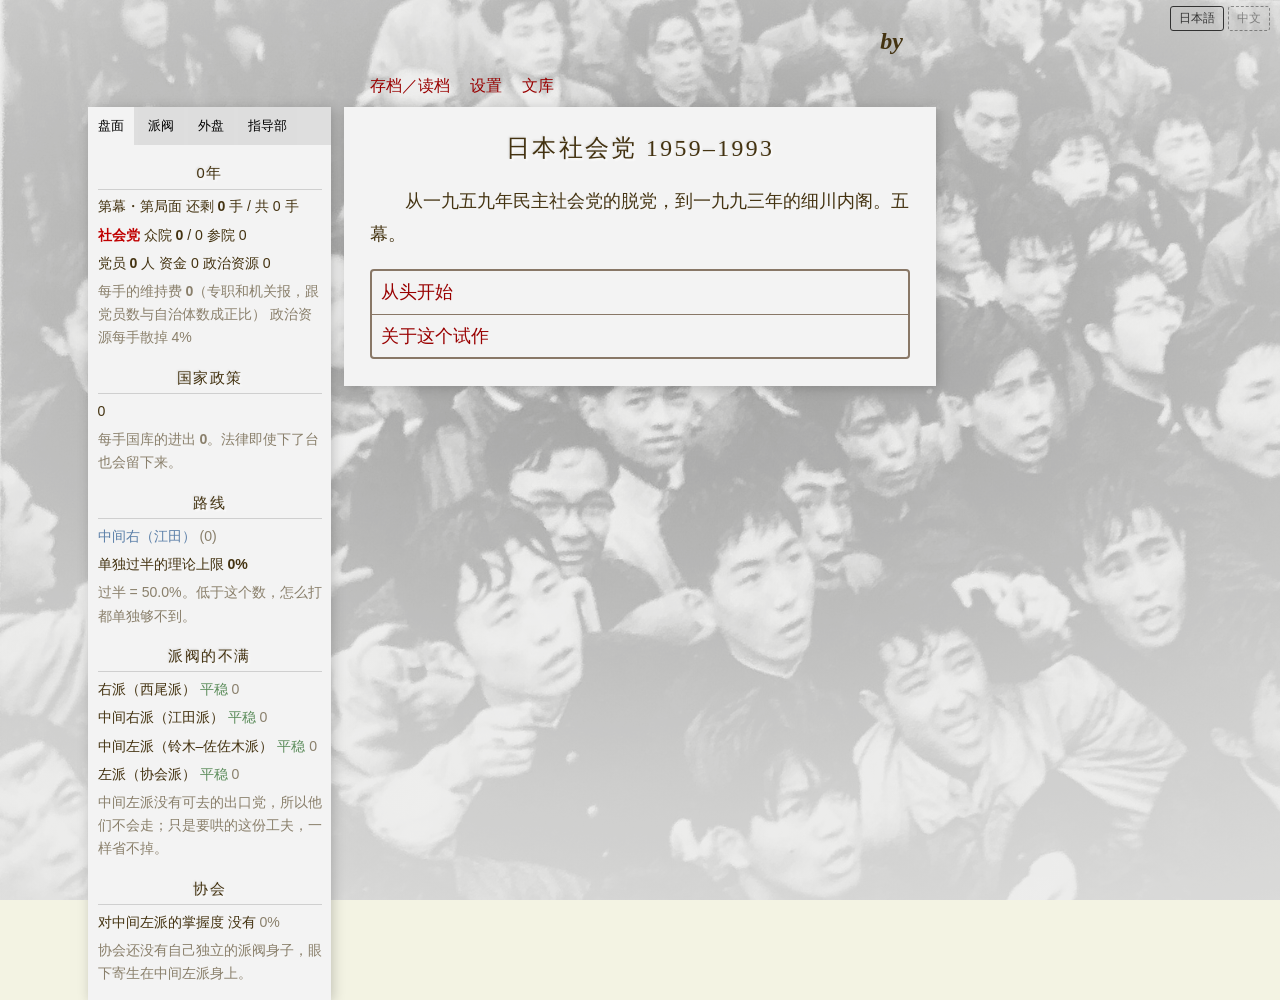
==== zh/index.html @ 24043fbb "日本社会党 1959–1993 ── 公開版（無音楽） DendryNexus で組んだ本体の生成物。日本語と中文の二言語。 挿入曲は商業録音のため、公開版からは外してある（絵はすべて入っている）。 " ====
<!DOCTYPE html>
<html lang="zh-Hans">
  <head>
    <meta charset="utf-8">
    <meta name="viewport" content="width=device-width, initial-scale=1">
    <meta prefix="ifiction: http://babel.ifarchive.org/protocol/iFiction/"
        property="ifiction:ifid" content="">
    <title>日本社会党 1959-1993 - Kuozhong</title>
    <link rel="stylesheet" type="text/css" href="game.css">
    <script src="jquery-1.11.1.min.js"></script>
    <script src="jsp-core.js"></script>
    <script src="jsp-leaders.js"></script>
    <script src="jsp-cabinet.js"></script>
    <script src="core.js"></script>
    <script src="game.js"></script>
    <script>window.JSP_AUDIO = "../audio/"; window.JSP_ART = "../art/"; window.JSP_LANG = "zh";</script>
<!-- jsp:i18n -->
    <style>
      #jsp-langbar { position: fixed; top: 6px; right: 10px; z-index: 9999;
        font: 12px/1.6 system-ui, sans-serif; opacity: .75; }
      #jsp-langbar:hover { opacity: 1; }
      .jsp-lang { display: inline-block; padding: 2px 8px; margin-left: 4px;
        border: 1px solid currentColor; border-radius: 3px;
        text-decoration: none; color: inherit; }
      .jsp-lang-on { opacity: .5; border-style: dashed; }
    </style>
    <div id="jsp-langbar"><a class="jsp-lang" href="../index.html" data-lang="ja">日本語</a><span class="jsp-lang jsp-lang-on">中文</span></div>
    <script>
      // 選んだ言語を覚えておき、次に入口へ来たときはそちらへ送る。
      // 「いま zh にいるのに ja へ飛ばす」ことが無いよう、
      // 移動するのは記憶と今いる場所が食い違うときだけにする。
      (function () {
        var HERE = "zh";
        var KEY = 'jsp-lang';
        try {
          var saved = localStorage.getItem(KEY);
          var links = document.querySelectorAll('a.jsp-lang');
          for (var i = 0; i < links.length; i++) {
            links[i].addEventListener('click', function () {
              try { localStorage.setItem(KEY, this.getAttribute('data-lang')); } catch (e) {}
            });
          }
          if (saved && saved !== HERE && !sessionStorage.getItem(KEY + '-moved')) {
            for (var j = 0; j < links.length; j++) {
              if (links[j].getAttribute('data-lang') === saved) {
                sessionStorage.setItem(KEY + '-moved', '1');
                location.replace(links[j].getAttribute('href'));
                return;
              }
            }
          }
          if (!saved) { localStorage.setItem(KEY, HERE); }
        } catch (e) {}
      }());
    </script>
  </head>
  <body>
    <div class="background" id="bg2">
    </div>

    <div class="background" id="bg1">
    </div>

    <div id="options" class="overlay" style="display: none;">
        <div class="overlay_top">
            <table>
                <tr>
                    <td>
                        <label for="audio_yes">开启音乐</label>
                    </td>
                    <td>
                        <input type="radio" id="audio_yes" name="audio" value="1" onclick="window.JSP.audioOn(true);">
                    </td>
                </tr>
                <tr>
                    <td>
                        <label for="audio_no">关闭音乐</label>
                    </td>
                    <td>
                        <input type="radio" id="audio_no" name="audio" value="0" onclick="window.JSP.audioOn(false);">
                    </td>
                </tr>
                <tr>
                    <td>
                        <label for="audio_volume">音量</label>
                    </td>
                    <td>
                        <input type="range" id="audio_volume" min="0" max="100" value="100" style="width:9em"
                               oninput="window.JSP.audioVol(this.value / 100);">
                    </td>
                </tr>
                <tr>
                    <td> <hr> </td>
                </tr>
                <tr>
                    <td>
                        <label for="backgrounds_yes">开启背景图</label>
                    </td>
                    <td>
                        <input type="radio" id="backgrounds_yes" name="backgrounds" value="1" onclick="window.enableBg();">
                    </td>
                </tr>
                <tr>
                    <td>
                        <label for="backgrounds_no">关闭背景图</label>
                    </td>
                    <td>
                        <input type="radio" id="backgrounds_no" name="backgrounds" value="0" onclick="window.disableBg();">
                    </td>
                </tr>
                <tr>
                    <td> <hr> </td>
                </tr>
                <tr>
                    <td>
                        <label for="animate_yes">开启动画</label>
                    </td>
                    <td>
                        <input type="radio" id="animate_yes" name="animate" value="1" onclick="window.enableAnimate();">
                    </td>
                </tr>
                <tr>
                    <td>
                        <label for="animate_no">关闭动画</label>
                    </td>
                    <td>
                        <input type="radio" id="animate_no" name="animate" value="0" onclick="window.disableAnimate();">
                    </td>
                </tr>
                <tr>
                    <td> <hr> </td>
                </tr>
                <tr>
                    <td>
                        <label for="animate_bg_yes">开启背景动画</label>
                    </td>
                    <td>
                        <input type="radio" id="animate_bg_yes" name="animate_bg" value="1" onclick="window.enableAnimateBg();">
                    </td>
                </tr>
                <tr>
                    <td>
                        <label for="animate_bg_no">关闭背景动画</label>
                    </td>
                    <td>
                        <input type="radio" id="animate_bg_no" name="animate_bg" value="0" onclick="window.disableAnimateBg();">
                    </td>
                </tr>
                <tr>
                    <td>
                        <button onclick="window.hideOptions();">关掉</button>
                    </td>
                </tr>
            </table>
        </div>
    </div>

    <div id="save" class="overlay" style="display: none;">
        <table id="saves_table" class="overlay_top">
            <tr>
                <td>Auto-0</td>
                <td>
                    <button class="b save_button" id="save_button_a0">存</button>
                </td>
                <td>
                    <button class="b delete_button" id="delete_button_a0">删</button>
                </td>
                <td class="save_info" id="save_info_a0"></td>
                <td>
                    <button class="b export_button" id="export_button_a0">导出</button>
                </td>
            </tr>
            <tr>
                <td>Auto-1</td>
                <td>
                    <button class="b save_button" id="save_button_a1">存</button>
                </td>
                <td>
                    <button class="b delete_button" id="delete_button_a1">删</button>
                </td>
                <td class="save_info" id="save_info_a1"></td>
                <td>
                    <button class="b export_button" id="export_button_a1">导出</button>
                </td>
            </tr>
            
            <tr>
                <td>0</td>
                <td>
                    <button class="b save_button" id="save_button_0">存</button>
                </td>
                <td>
                    <button class="b delete_button" id="delete_button_0">删</button>
                </td>
                <td class="save_info" id="save_info_0"></td>
                <td>
                    <button class="b export_button" id="export_button_0">导出</button>
                </td>
            </tr>
            <tr>
                <td>1</td>
                <td>
                    <button class="b save_button" id="save_button_1">存</button>
                </td>
                <td>
                    <button class="b delete_button" id="delete_button_1">删</button>
                </td>
                <td class="save_info" id="save_info_1"></td>
                <td>
                    <button class="b export_button" id="export_button_1">导出</button>
                </td>
            </tr>
            <tr>
                <td>2</td>
                <td>
                    <button class="b save_button" id="save_button_2">存</button>
                </td>
                <td>
                    <button class="b delete_button" id="delete_button_2">删</button>
                </td>
                <td class="save_info" id="save_info_2"></td>
                <td>
                    <button class="b export_button" id="export_button_2">导出</button>
                </td>
            </tr>
            <tr>
                <td>3</td>
                <td>
                    <button class="b save_button" id="save_button_3">存</button>
                </td>
                <td>
                    <button class="b delete_button" id="delete_button_3">删</button>
                </td>
                <td class="save_info" id="save_info_3"></td>
                <td>
                    <button class="b export_button" id="export_button_3">导出</button>
                </td>
            </tr>
            <tr>
                <td>4</td>
                <td>
                    <button class="b save_button" id="save_button_4">存</button>
                </td>
                <td>
                    <button class="b delete_button" id="delete_button_4">删</button>
                </td>
                <td class="save_info" id="save_info_4"></td>
                <td>
                    <button class="b export_button" id="export_button_4">导出</button>
                </td>
            </tr>
            <tr>
                <td>5</td>
                <td>
                    <button class="b save_button" id="save_button_5">存</button>
                </td>
                <td>
                    <button class="b delete_button" id="delete_button_5">删</button>
                </td>
                <td class="save_info" id="save_info_5"></td>
                <td>
                    <button class="b export_button" id="export_button_5">导出</button>
                </td>
            </tr>
            <tr>
                <td>6</td>
                <td>
                    <button class="b save_button" id="save_button_6">存</button>
                </td>
                <td>
                    <button class="b delete_button" id="delete_button_6">删</button>
                </td>
                <td class="save_info" id="save_info_6"></td>
                <td>
                    <button class="b export_button" id="export_button_6">导出</button>
                </td>
            </tr>
            <tr>
                <td>7</td>
                <td>
                    <button class="b save_button" id="save_button_7">存</button>
                </td>
                <td>
                    <button class="b delete_button" id="delete_button_7">删</button>
                </td>
                <td class="save_info" id="save_info_7"></td>
                <td>
                    <button class="b export_button" id="export_button_7">导出</button>
                </td>
            </tr>
            <tr>
                <td colspan="5">
                    <label for="import_save">导入存档文件：</label> <input type="file" id="import_save" onchange="window.JSP.importSave('import_save');"></input>
                </td>
            </tr>
            <tr>
                <td>
                    <button onclick="dendryUI.hideSaveSlots();">关掉</button>
                </td>
            </tr>
        </table>
    </div>

    <!-- Sprite stuff - feel free to comment out/remove if not using -->
    <div id="contentSpriteContainer">
        <div class="sprite" id="topLeftSprite"></div>
        <div class="sprite" id="topRightSprite"></div>

        <div class="sprite" id="bottomLeftSprite"></div>
        <div class="sprite" id="bottomRightSprite"></div>
    </div>

    <div id='page'>
        <div id="mid_panel">
            <header>
                <h1></h1>
                <h2></h2>

                <div id="header-links">
                    <!--<a id="stats-link" onclick="window.showStats();" href="#">Status</a>-->
                    <a onclick="dendryUI.showSaveSlots();" href="#">存档／读档</a>
                    <a onclick="dendryUI.showOptions();" href="#">设置</a>
                    <a onclick="return window.JSP.openLibrary();" href="#">文库</a>
                </div>
            </header>
<div id="tools_wrapper">
                <div id='stats_sidebar' class='tools left'>
                    <div class="tab_container">
                        <button class="tab_button active" id="main_tab" onclick="window.changeTab('status', 'main_tab');">盘面</button>
                        <button class="tab_button" id="politics_tab" onclick="window.changeTab('status.factions', 'politics_tab');">派阀</button>
                        <button class="tab_button" id="paramilitary_tab" onclick="window.changeTab('status.board', 'paramilitary_tab');">外盘</button>
                        <button class="tab_button" id="poll_tab" onclick="window.changeTab('status.leaders', 'poll_tab');">指导部</button>
                    </div>
                    <div id="qualities">
                    </div>
                </div>
            </div>

            <div id='content'>

            </div>

            <footer>
      <!--
      <p>
        <a onclick="window.showSaveSlots();" href="#">存档／读档</a>
        <a onclick="window.quickSave();" href="#">Quick Save</a>
        <a onclick="window.quickLoad();" href="#">Quick Load</a>
      </p>

      &copy; 2021 Autumn Chen.
      Made with <a href="https://github.com/aucchen/dendry">Dendry</a>.
      -->
            </footer>
        </div>
    </div>
  </body>
</html>
---- zh/game.css ----
body {
  font-family: "Minion Pro", Georgia, serif;
  /*font-size: 1.125em;*/
  background-color: #f3f3e3;
  padding: 0;
  line-height: 155%;
  overflow-y: scroll;
}
header, #content, footer {
  color: #431;
  max-width: 540px;
  margin: 0 auto;
  overflow: auto;
}
footer {
  margin-top: 1em;
  font-size: 0.8em;
  position: relative;
}
footer a {
  padding-right: 1em;
}
header {
  text-align: right
}
#header-links {
  text-align: left;
  float: left;
  display: inline-block;
  margin-bottom: 0.5em;
}
#header-links a {
  padding-right: 1em;
}

/* This is mostly copied from undum. */
#mid_panel {
  margin: 0 16rem;
}
#page {
  margin: 0 auto;
  position: relative;
}
#tools_wrapper {
  position: absolute;
  width: 100%;
  max-width: 69em;
  left: 0;
  right: 0;
  margin: 0 auto;
}
.tools {
  padding: 0.6em;
  width: 14rem;
  color: #431;
  background-color: #f3f3f3;
  box-shadow: 2px 2px 12px rgba(0, 0, 0, 0.2);
}
.tools.left {
  float: left;
  left: 0.4em;
}
.tools.right {
  float: right;
  right: 0.4em;
}
#qualities {
  text-indent: 0;
  line-height: 1.3em;
}
#qualities p {
  text-indent: 0;
}
#qualities h1 {
  font-size: 1.1em;
  font-weight: normal;
  text-align: center;
  text-transform: uppercase;
  letter-spacing: 0.1em;
  text-shadow: rgba(255, 255, 255, 0.75) 2px 2px 2px,
               rgba(0, 0, 0, 0.1) -1px -1px 2px;
}
#qualities h1 + p:first-line {
  font-weight: normal;
}
/* smaller screens: hide left margin */
@media screen and (max-width: 1200px) {
  .tools {
      margin-right: 0.4em;
      margin-left: 0.4em;
  }
  #mid_panel {
      margin-right: 0.4em;
  }
}
/* mobile: move the stat box to the top if the screen is too small,
 * and reduce font size slightly. */
@media screen and (max-width: 560px) {
  #page {
      position: static;
  }
  #content {
      position: static;
      font-size: 1.05em;
      line-height: 160%;
      padding: 1em 1em 1.5em 1em;
  }
  #qualities {
      font-size: 1em;
  }
  #tools_wrapper {
    position: static;
  }
  .tools {
      width: 90%;
      margin: 2em 0 1em 0;
      margin: 0.4em;
  }
  .tools.left {
      float: none;
      left: 0;
  }
  .tools.right {
      float: none;
      right: 0;
  }
  #mid_panel {
      margin: 0 auto;
  }

  /* cards are smaller on mobile */
  .card-img {
    height: 125px;
    width: 100px;
  }
  a.card {
    width: 100px;
    height: 125px;
    border: 8px solid #ccc;
    margin-bottom: 0.5em;
    position: relative;
  }
  div.blank-card {
    width: 100px;
    height: 125px;
    border: 8px solid #ccc;
    margin-bottom: 0.5em;
  }
  .card-in-hand, .pinned-card, .deck {
    max-width: 120px;
    margin-right: 1em;
    vertical-align: top;
  }
}

}



header h1, header h2 {
  display: inline-block;
  font-weight: normal;
  margin: 0;
  font-size: 1em;
}
header h1 {
  font-weight: bold;
}
header h2:before {
  content: "by";
  font-style: italic;
  padding: 0 0.3em 0 0;
}
#content {
  position: relative;
  background-color: #f3f3f3;
  font-size: 1.1em;
  padding: 1em 1.5em 1.5em 1.5em;
  box-shadow: 2px 2px 12px rgba(0, 0, 0, 0.2);
}
#content #read-marker {
  border: none;
  border-top: 1px solid #000;
  height: 1px;
  width: 20%;
  position: center;
}
#content h1:first-child {
  margin-top: 0.5em;
}
#content h1 {
  margin: 2em 0 1em 0;
  font-size: 1.35em;
  font-weight: normal;
  text-align: center;
  text-transform: uppercase;
  letter-spacing: 0.1em;
  text-shadow: rgba(255, 255, 255, 0.75) 2px 2px 2px,
               rgba(0, 0, 0, 0.1) -1px -1px 2px;
}
a {
  color: #900;
  text-decoration: none;
}
p {
  margin: 0;
  margin-bottom: 1em;
  text-indent: 1em;
}
#content h1 + p {
  text-indent: 0;
}
#content h1 + p:first-line {
  font-weight: bold;
}
#content h1 + p:first-letter {
  position: relative;
  padding-top: 0.16em;
  display: block;
  float: left;
  font-weight: normal;
  font-size: 3.2em;
  line-height: 0.75em;
}
p.game-over {
  border: 2px solid #bbb;
  padding: 0.5em;
  margin: 0.5em 0 0 0;
  border-radius: 4px;
  color: #999;
}
ul.choices {
  border: 2px solid #876;
  padding: 0;
  margin: 0.25em 0 0 0;
  list-style-type: none;
  border-radius: 4px;
}
ul.choices li {
  border-bottom: 1px solid #876;
  padding: 0.5em;
}
ul.choices li div.subtitle {
  margin-left: 2em;
  font-style: italic;
}
ul.choices li.unavailable {
  color: #999;
  background-color: rgba(0, 0, 0, 0.1) !important;
  cursor: default !important;
}
ul.choices li:hover {
  background-color: rgba(0, 0, 0, 0.05);
  cursor: pointer;
}
ul.choices li:last-child {
  border-bottom: none;
}
ul.choices a {
  text-decoration: none;
}
blockquote {
  margin: 1em 2em;
}
blockquote.attribution {
  margin-left: 4em;
}
blockquote + blockquote.attribution {
  margin-top: -1em;
}

/* tabs */
.tab_container {
    background-color: #dedede;
    margin-top: -0.6em;
    margin-left: -0.6em;
    margin-right: -0.6em;
}
.tab_button {
    font-family: "Minion Pro", Georgia, serif;
    background-color: #ddd;
    /*float: left;*/
    border: none;
    outline: none;
    padding: 10px;
}
.tab_button.active {
    background-color: #f3f3f3;
}
.tab_button:hover {
    background-color: #ececec;
}


.overlay {
    background: rgba(0,0,0,0.7);
    display: none;
    position: fixed;
    width: 100%;
    height: 100%;
    top: 0;
    right: 0;
    bottom: 0;
    left: 0;
    z-index: 2;
    overflow: scroll;
}
.overlay_top {
    position: relative;
    max-width: 540px;
    margin: 100px auto;
    background: rgba(50,50,50,0.7);
    border: 2px solid;
    color: white;
}
.save_info {
    min-width: 10em;
}
.background {
    position: fixed;
    width: 100%;
    height: 100%;
    top: 0;
    right: 0;
    bottom: 0;
    left: 0;
    background-color: #f3f3e3;
    background-repeat: no-repeat;
    background-attachment: fixed;
    background-size: cover;
    overflow: hidden;
}
/*
 * This is used for overlaying transparencies
 * only transition on fade-in
 * */
#bg2 {
    z-index: -100;
}
#bg1 {
    z-index: -99;
}
.b {
}
.save_button {
}
.delete_button {
}

/*
 * Card stuff for dendrynexus
 * 
 */

ul.decks, ul.hand, ul.pinned-cards {
  list-style: none;
  padding-left: 0;
}

.hand {

}

.pinned-cards {

}

.deck {

}

a.card {
  display: inline-block;
  width: 120px;
  height: 150px;
  box-shadow: 5px 5px 10px rgba(0, 0, 0, 0.2);
  border: 10px solid #ccc;
  margin-bottom: 0.5em;
  position: relative;
  /* 写真の寄せ（下の transform）を札の外へ出さない */
  overflow: hidden;
}
a.card:hover {
  box-shadow: 10px 10px 10px rgba(0, 0, 0, 0.2);
  left: -5px;
  top: -5px;
}
div.blank-card {
  display: inline-block;
  width: 120px;
  height: 150px;
  background-color: #ddd;
  border: 10px solid #ccc;
  margin-bottom: 0.5em;
}

.card-in-hand, .pinned-card, .deck {
  display: inline-block;
  position: relative;
  max-width: 150px;
  margin-right: 1em;
  vertical-align: top;
}

/* TODO: unavailable card */
.unavailable-card {
  color: #999;
  background-color: rgba(0, 0, 0, 0.1) !important;
  cursor: default !important;
}

.card-caption {
  text-align: center;
  display: block;
  font-size: 1em;
}

.card-tooltip {
  position: absolute;
  visibility: hidden;
  width: 150px;
  max-width: 200px;
  font-size: 0.9em;
  z-index: 2;
  padding: 0.2em;
  border: 1px solid;
  background-color: #eee;
  left: 105%;
}

.card-img {
  height: 150px;
  width: 120px;
  object-fit: cover;
  /* 札は 4:5。写真は 3:4 のことが多く、真ん中で切ると顔が切れる。
     少し上寄りに切る。生成した絵は最初から 4:5 なので影響を受けない。 */
  object-position: center 28%;
}

a.card:focus .card-tooltip, a.card:hover .card-tooltip {
  visibility: visible;
  position: absolute;
}

/* Unlike cards, face images can have different sizes. */
.face-figure {
  display: inline-block;
  border: 5px solid #ccc;
  float: right;
  max-width: 150px;
  max-height: 180px;
  margin: 1em;
}
.face-image {
  width: 140px;
  object-fit: cover;
}
/* ui/browser.js が付ける class は face-img であって face-image ではない。
   雛形の規則が当たっていないので、こちらで当てる。max-width が無いと
   大きい写真が face-figure をはみ出す。 */
.face-img {
  display: block;
  /* 雛形の末尾に img { max-width:100%; max-height:100% } がある。
     face-figure は float の縮み幅なので、親の幅が子の幅で決まり、
     子が親の 100% を見ると両方 0 に潰れる。ここで打ち消す。 */
  max-width: none;
  max-height: none;
  width: 140px;
  height: 170px;
  object-fit: cover;
  object-position: center 28%;
}

/*
 * sprite stuff- feel free to comment out/remove if not using
 */
img {
    max-width: 100%;
    max-height: 100%;
}
#contentSpriteContainer {
  position: fixed;
  width: 100%;
  height: 100%;
  max-width: 62em;
  left: 0;
  right: 0;
  margin: 0 auto;
  z-index: -97;
}
.sprite {
    position: absolute;
    width: 180px;
}
#topLeftSprite {
    float: left;
    top: -1em;
    left: 0.4em;
}
#topRightSprite {
    float: right;
    top: -1em;
    right: 0.4em;
}
#bottomLeftSprite {
    float: left;
    left: 0.4em;
    top: 50%;
}
#bottomRightSprite {
    float: right;
    right: 0.4em;
    top: 50%;
}



/* ══════════════════════════════════════════════════════════
   日本語向けの上書き。テンプレートの欧文組版を無効化する。
   このファイルは + 付きなのでビルドで上書きされない。
   ══════════════════════════════════════════════════════════ */
body, #content, #qualities, #qualities_right {
  font-family: "Hiragino Mincho ProN", "Yu Mincho", "YuMincho",
               "Noto Serif JP", "MS PMincho", serif;
}
/* 欧文のドロップキャップと先頭行ボールドは日本語では意味を成さない */
#content h1 + p:first-letter {
  float: none;
  display: inline;
  font-size: inherit;
  line-height: inherit;
  padding-top: 0;
  position: static;
}
#content h1 + p:first-line { font-weight: normal; }
#content p { text-indent: 1em; line-height: 1.9; }
#content h1 + p { text-indent: 1em; }
#content h1 { letter-spacing: .12em; }

/* 状態欄は等幅寄りで、詰めて読ませる */
#qualities, #qualities_right {
  font-family: "Hiragino Kaku Gothic ProN", "Yu Gothic", "Noto Sans JP",
               "Meiryo", sans-serif;
  font-size: .88em;
  line-height: 1.65;
}
#qualities p, #qualities_right p { text-indent: 0; margin: .35em 0; }
#qualities h1, #qualities_right h1 {
  font-size: 1.05em; letter-spacing: .1em; margin: 1.1em 0 .4em;
  border-bottom: 1px solid rgba(0,0,0,.15); padding-bottom: .2em;
}
.tab_button { font-family: inherit; }

/* ── 主画面の前面（原ゲームの main.scene.dry の作りを移植した） ── */
.frontpage { margin: 0 0 1.1em 0; }
.frontpage p { margin: 0 0 .45em 0; line-height: 1.55; }
.frontpage p:empty { display: none; }
.frontpage .world { font-size: .96em; opacity: .85; border-left: 2px solid rgba(0,0,0,.18); padding-left: .7em; }
.frontpage .party { font-size: .94em; }
.frontpage .line  { font-size: .92em; opacity: .9; }


/* ══════════════════════════════════════════════════════════
   写真の見え方を揃える。
   絵は三種類ある ── 人物・場所・出来事の写真と、
   tools/gen-card-art.mjs が作る幾何の面である。
   後者は山札の色で意味を持たせてあるので、色を落としてはいけない。
   だから写真だけを src の道で選ぶ。
   ══════════════════════════════════════════════════════════ */

/* ══════════════════════════════════════════════════════════
   背景（#bg1 / #bg2）

   背景は雰囲気であって絵ではない。本文の面（#content）は不透明なので
   出るのは左右の余白だけだが、そこで色が主張すると読む邪魔になる。
   白黒に寄せて、上から地の色の紗を掛ける。

   危機のあいだは jsp-core.js の scenery() が body に .jsp-crisis を付ける。
   絵そのものを差し替えたうえで、締め方も変える ── 暗く、赤に寄せる。
   一手の刻みが四半期から一か月に落ちたことが、字を読む前に分かるように。
   ══════════════════════════════════════════════════════════ */
.background {
  filter: grayscale(.92) contrast(.86) brightness(1.05);
  transition: filter .6s ease;
}
#bg1::after,
#bg2::after {
  content: '';
  position: absolute;
  inset: 0;
  background: radial-gradient(125% 95% at 50% 32%,
              rgba(243, 243, 227, .58) 0%,
              rgba(243, 243, 227, .84) 58%,
              rgba(243, 243, 227, .96) 100%);
  transition: background .6s ease;
}

body.jsp-crisis .background {
  filter: grayscale(1) contrast(1.3) brightness(.72);
}
body.jsp-crisis #bg1::after,
body.jsp-crisis #bg2::after {
  background: radial-gradient(125% 95% at 50% 32%,
              rgba(120, 26, 22, .26) 0%,
              rgba(58, 16, 14, .62) 55%,
              rgba(26, 9, 8, .88) 100%);
}
/* 本文の縁にも危機を出す。余白の暗さだけだと、画面の狭い機械で分からない。 */
body.jsp-crisis #content {
  box-shadow: 0 0 0 1px rgba(178, 58, 52, .55),
              2px 2px 18px rgba(70, 16, 13, .45);
}

/* 党章は意匠と文字の二段組み。札には意匠だけを出す。
   透過の png なので、地を敷かないと札に穴が開いて見える。 */
img[src$="art/motif/toki.png"] {
  transform-origin: 50% 30%;
  transform: scale(1.85);
  background: #ded9c6;
}

/* 写真は白黒に揃える。集めた写真は撮られた年が三十年ぶんに散っていて、
   色のあるものと無いものが混ざる。並べたときに一番目立つ差がそこなので、
   まずこれを消す。幾何の面には掛からない。 */
img[src*="art/leaders/"],
img[src*="art/places/"],
img[src*="art/events/"],
img[src*="art/motif/"] {
  filter: grayscale(1) contrast(1.06);
}

/* 顔の枠も、はみ出しを切る */
.face-figure { overflow: hidden; }

/* ── 台紙ごと写っているものを寄せて、枠を画面の外へ出す ──
   結党二十周年記念の写真集から来た五枚は、楕円の窓に嵌めた体裁で、
   四隅に台紙の白が残る。札は四隅まで見えるので、そこだけが浮く。
   三宅・岡田は刷り物の白縁が写り込んでいる。
   倍率は一枚ずつ目で決めた。元が幅 400px、出るのは 120px なので、
   一・五倍まで寄せても粗くはならない。 */
img[src$="art/leaders/suzuki.png"],
img[src$="art/leaders/sasaki.png"],
img[src$="art/leaders/narita.png"],
img[src$="art/leaders/kono.png"]    { transform: scale(1.30); }
img[src$="art/leaders/asanuma.jpg"] { transform: scale(1.24); }
img[src$="art/leaders/wada.png"]    { transform: scale(1.52); }
img[src$="art/leaders/miyake.jpg"]  { transform: scale(1.28); }
img[src$="art/leaders/okada.jpg"]   { transform: scale(1.26); }

/* 向坂逸郎だけは書斎の座像で、他が全部胸から上なのに一枚だけ引きの絵になる。
   顔の位置を指しておいて、そこへ寄せる。元を幅 1200px で取り直してあるので、
   三倍近く寄せても粗くならない（tools/art/leaders.json の width）。 */
/* ── 網点で刷ったものを、少しだけぼかす ──
   飛鳥田・曽禰・上田の三枚と、中日新聞の切り抜きは、写真ではなく
   印刷物を写したもので、網点がそのまま残っている。他は連続階調なので、
   並べるとここだけ質感が違う。札は 120px で出るから元の三分の一に
   縮むが、そのときに網点が干渉縞になる。縮める前に半画素ぼかして潰す。
   山花秀雄は網点ではなく粗い新聞紙の走査で、白く飛んでいる。
   こちらは締めるほうを強くする。 */
img[src$="art/leaders/asukata.png"],
img[src$="art/leaders/sone.jpg"],
img[src$="art/leaders/ueda.png"] {
  filter: grayscale(1) contrast(1.06) blur(.45px);
}
img[src$="art/motif/kyodo67.jpg"] {
  filter: grayscale(1) contrast(1.02) blur(.5px);
}
img[src$="art/leaders/yamahana_h.jpg"] {
  filter: grayscale(1) contrast(1.2) blur(.35px);
  transform: scale(1.12);
}

/* 上原康助だけは二〇一二年の屋外の写真で、アロハに首飾りという
   出で立ちである。他が全部一九五〇〜六〇年代の正装なので、そこだけ浮く。
   自由に使える別の写真は無いので、顔まで寄せて服を枠の外へ出す。 */
img[src$="art/leaders/uehara.jpg"] {
  transform-origin: 50% 26%;
  transform: scale(1.7);
}

/* ── 通用札の面。寄せどころのあるものだけ指す ── */

/* 帝国議会議事堂の議場は刷り物で、白縁と英字の説明が焼き込んである。
   縁と説明を枠の外へ出す。 */
img[src$="art/motif/honkaigi.jpg"] {
  transform-origin: 50% 42%;
  transform: scale(1.35);
}

/* 一九五二年の空撮は引きが強い。議事堂は右上寄りにあるので、そこへ寄せる。 */
img[src$="art/motif/gijido52.jpg"] {
  transform-origin: 66% 34%;
  transform: scale(2);
}

/* 憲法の原本は署名の頁。中央切りだと大臣の名前の列だけになるので、
   御名と御璽の側を残す。 */
img[src$="art/motif/kenpou.jpg"] { object-position: 76% center; }

/* 団地は右側に棟が並ぶ。中央切りだと工事中の空き地になる。 */
img[src$="art/motif/danchi.jpg"] { object-position: 68% center; }

img[src$="art/leaders/sakisaka.jpg"] {
  /* object-position は cover のはみ出しぶんしか動かせない。この写真は
     縦のはみ出しが 25px しかないので、縦の寄せは効かない。
     寄せの中心は transform-origin で指す。 */
  transform-origin: 67% 26%;
  transform: scale(2.2);
}


/* ── 携帯での脇柱 ── jsp-mobile-sidebar
 * 雛形の携帯向けの規則は脇柱を本文の上に積むので、
 * 番号を数えるだけで一画面半スクロールしてから
 * 選択肢に到ることになる。高さを切って中を巻かせる。
 */
@media screen and (max-width: 560px) {
  #stats_sidebar {
    max-height: 38vh;
    overflow-y: auto;
    -webkit-overflow-scrolling: touch;
  }
  /* 指で押すので、選択肢の当たりを広く取る */
  #content li a { display: inline-block; padding: 0.25em 0; }
}


/* ══════════════════════════════════════════════════════════
   中文版的字体上书き。game.css の末尾に足される。
   雛形の欧文組版と、日本語向けの明朝指定を、両方とも上書きする。
   ══════════════════════════════════════════════════════════ */
body, #content, #qualities, #qualities_right {
  font-family: "Songti SC", "SimSun", "Noto Serif CJK SC", "Source Han Serif SC",
               "Noto Serif SC", serif;
}

/* 中文里没有首字下沉这套排法，跟日文版一样关掉 */
#content h1 + p:first-letter {
  float: none;
  display: inline;
  font-size: inherit;
  line-height: inherit;
  padding-top: 0;
  position: static;
}
#content h1 + p:first-line { font-weight: normal; }

/* 中文段首缩进两格 */
#content p { text-indent: 2em; line-height: 1.9; }
#content h1 + p { text-indent: 2em; }
#content h1 { letter-spacing: .1em; }

/* 状态栏用黑体，收紧了读 */
#qualities, #qualities_right {
  font-family: "PingFang SC", "Microsoft YaHei", "Noto Sans CJK SC",
               "Source Han Sans SC", "Noto Sans SC", sans-serif;
  font-size: .88em;
  line-height: 1.65;
}
#qualities p, #qualities_right p { text-indent: 0; margin: .35em 0; }
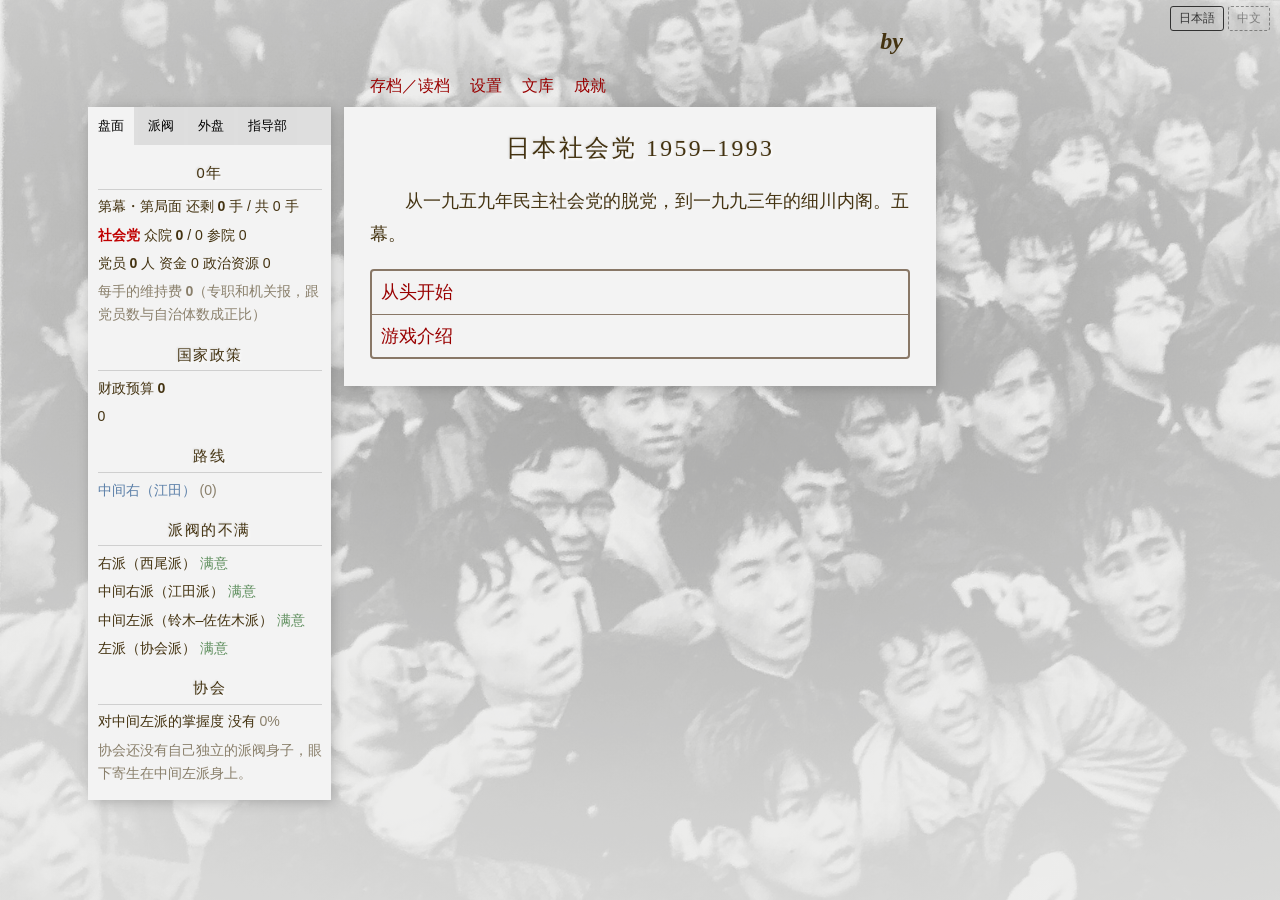
==== commit b4180bee: "実績を二十八件にして、絵と説明を付ける これまで award() で七件ほど渡していたが、一覧が無く、名も説明も 画面のどこにも出なかった。原ゲーム（originn0/dynamic_social_d" ====
--- a/zh/index.html
+++ b/zh/index.html
@@ -321,6 +321,7 @@
                     <a onclick="dendryUI.showSaveSlots();" href="#">存档／读档</a>
                     <a onclick="dendryUI.showOptions();" href="#">设置</a>
                     <a onclick="return window.JSP.openLibrary();" href="#">文库</a>
+                    <a onclick="return window.JSP.openAchievements();" href="#">成就</a>
                 </div>
             </header>
 <div id="tools_wrapper">
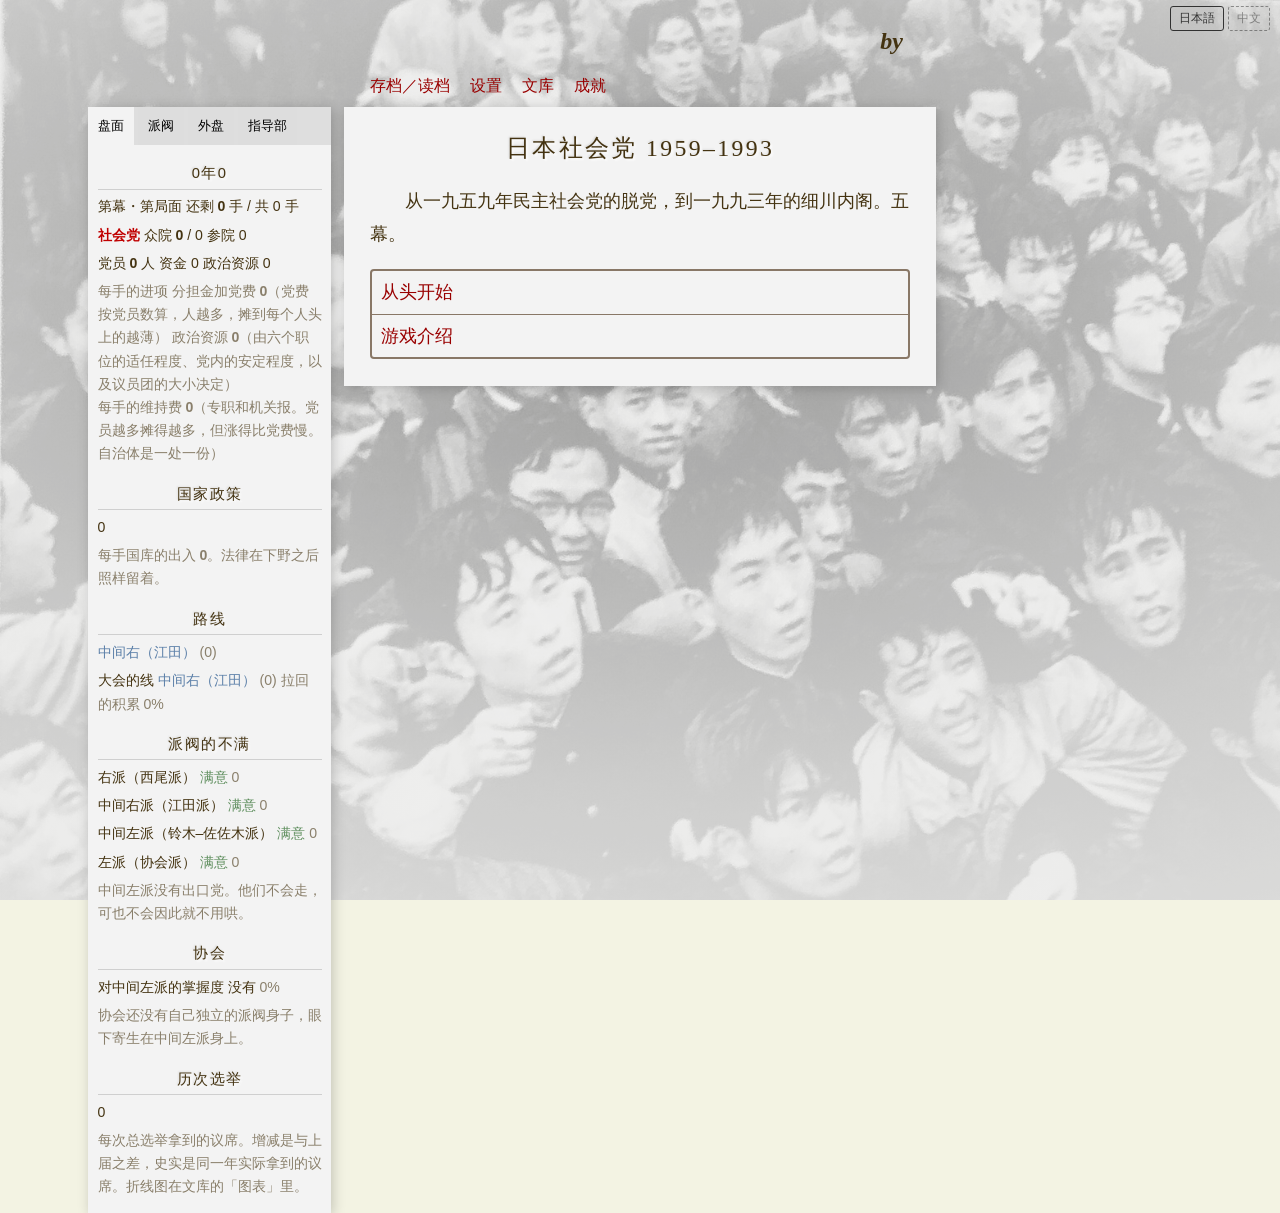
==== commit b128f1ba: "危機に脇柱を一枚立てる ── 赤い一行から、専用の面へ 原ゲーム（dynamic_social_democracy）の emergency_tab と同じ置き方にした。 パーペン＝シュライヒャー内閣の" ====
--- a/zh/index.html
+++ b/zh/index.html
@@ -327,6 +327,7 @@
 <div id="tools_wrapper">
                 <div id='stats_sidebar' class='tools left'>
                     <div class="tab_container">
+                        <button class="tab_button" id="crisis_tab" style="display:none" onclick="window.changeTab('status.crisis', 'crisis_tab');">危机</button>
                         <button class="tab_button active" id="main_tab" onclick="window.changeTab('status', 'main_tab');">盘面</button>
                         <button class="tab_button" id="politics_tab" onclick="window.changeTab('status.factions', 'politics_tab');">派阀</button>
                         <button class="tab_button" id="paramilitary_tab" onclick="window.changeTab('status.board', 'paramilitary_tab');">外盘</button>
--- a/zh/game.css
+++ b/zh/game.css
@@ -402,11 +402,24 @@
   vertical-align: top;
 }
 
-/* TODO: unavailable card */
+/* 選べない札。冷却中・回数切れ・資源不足。押しても開かない（game.js が止める） */
 .unavailable-card {
   color: #999;
   background-color: rgba(0, 0, 0, 0.1) !important;
-  cursor: default !important;
+  cursor: not-allowed !important;
+}
+.unavailable-card a.card {
+  cursor: not-allowed;
+  opacity: 0.42;
+  filter: grayscale(0.85);
+}
+.unavailable-card a.card:hover {
+  left: 0;
+  top: 0;
+  box-shadow: 5px 5px 10px rgba(0, 0, 0, 0.2);
+}
+.unavailable-card .card-caption {
+  opacity: 0.55;
 }
 
 .card-caption {
@@ -611,6 +624,130 @@
               2px 2px 18px rgba(70, 16, 13, .45);
 }
 
+/* ══════════════════════════════════════════════════════════
+   危機の見え方 ── 帯と、脇柱の一枚
+
+   赤い字を一行足すだけでは、危機が「注記」に見える。原ゲームは
+   危機のあいだ脇柱の頭に専用の面を一枚立てて、そこへ寄せていた。
+   ここも同じ形にする ── 本文には短い帯だけを置き、
+   何が起きていて何をすれば抜けるかは脇柱の面が持つ。
+
+   色は既にある危機の赤（#B23A34 / #781A16）から動かさない。
+   ══════════════════════════════════════════════════════════ */
+
+/* ── 本文の帯 ───────────────────────────────────────────── */
+.jsp-crisis-banner {
+  display: flex;
+  align-items: baseline;
+  gap: .7em;
+  flex-wrap: wrap;
+  margin: 0 0 .8em 0;
+  padding: .42em .7em .45em;
+  background: linear-gradient(90deg,
+              rgba(178, 58, 52, .13) 0%,
+              rgba(178, 58, 52, .05) 62%,
+              rgba(178, 58, 52, 0) 100%);
+  border-left: 3px solid #B23A34;
+  font-size: .93em;
+  line-height: 1.5;
+}
+.jsp-cb-mark {
+  flex: none;
+  font-weight: 700;
+  letter-spacing: .22em;
+  color: #781A16;
+  border: 1px solid rgba(120, 26, 22, .5);
+  padding: .05em .5em .1em .62em;
+}
+.jsp-cb-why { color: #781A16; }
+.jsp-cb-turns {
+  margin-left: auto;
+  font-size: .88em;
+  color: #8d4a45;
+  white-space: nowrap;
+  font-variant-numeric: tabular-nums;
+}
+
+/* 危機のあいだは帯の縁を紙より前に出す（本文が暗い縁を持つため） */
+body.jsp-crisis .jsp-crisis-banner {
+  background: linear-gradient(90deg,
+              rgba(178, 58, 52, .2) 0%,
+              rgba(178, 58, 52, .07) 62%,
+              rgba(178, 58, 52, 0) 100%);
+}
+
+/* ── 脇柱の面 ───────────────────────────────────────────── */
+#crisis_tab {
+  width: 100%;
+  color: #781A16;
+  background-color: #e6d2cf;
+  letter-spacing: .18em;
+}
+#crisis_tab:hover { background-color: #eedcd9; }
+#crisis_tab.active { background-color: #f3f3f3; }
+
+.jsp-cr-head {
+  display: flex;
+  align-items: baseline;
+  gap: .6em;
+  margin: .2em 0 .6em;
+  padding-bottom: .3em;
+  border-bottom: 2px solid #B23A34;
+}
+.jsp-cr-mark {
+  font-weight: 700;
+  letter-spacing: .3em;
+  color: #781A16;
+  font-size: 1.15em;
+}
+.jsp-cr-turns {
+  margin-left: auto;
+  font-size: .85em;
+  color: #8d4a45;
+  font-variant-numeric: tabular-nums;
+  white-space: nowrap;
+}
+/* 理由は一つとは限らない。三つ重なったとき、点で繋いだ一行では読めないので
+   一件ずつ立て、その下に抜ける道を一段下げて置く。 */
+.jsp-cr-list { margin: .5em 0 .2em; }
+.jsp-cr-item {
+  display: block;
+  margin-top: .7em;
+  font-size: 1.06em;
+  line-height: 1.45;
+  color: #781A16;
+}
+.jsp-cr-item:first-child { margin-top: 0; }
+.jsp-cr-way {
+  display: block;
+  margin: .2em 0 .1em;
+  padding: .3em .55em .35em;
+  background: rgba(178, 58, 52, .07);
+  border-left: 2px solid rgba(178, 58, 52, .4);
+  font-size: .92em;
+  line-height: 1.5;
+  opacity: .9;
+}
+.jsp-cr-rule {
+  height: 1px;
+  margin: 1em 0 .8em;
+  background: rgba(0, 0, 0, .15);
+}
+#qualities p.jsp-cr-note {
+  margin: .55em 0;
+  font-size: .92em;
+  line-height: 1.6;
+  opacity: .82;
+}
+#qualities p.jsp-cr-note.jsp-cr-dim { opacity: .58; }
+#qualities p.jsp-cr-quiet {
+  margin: .8em 0;
+  opacity: .55;
+  line-height: 1.7;
+}
+/* 条件節を一行ずつ並べると、間の空行が空の段落として残る */
+#qualities p:empty { display: none; }
+
 /* 党章は意匠と文字の二段組み。札には意匠だけを出す。
    透過の png なので、地を敷かないと札に穴が開いて見える。 */
 img[src$="art/motif/toki.png"] {
